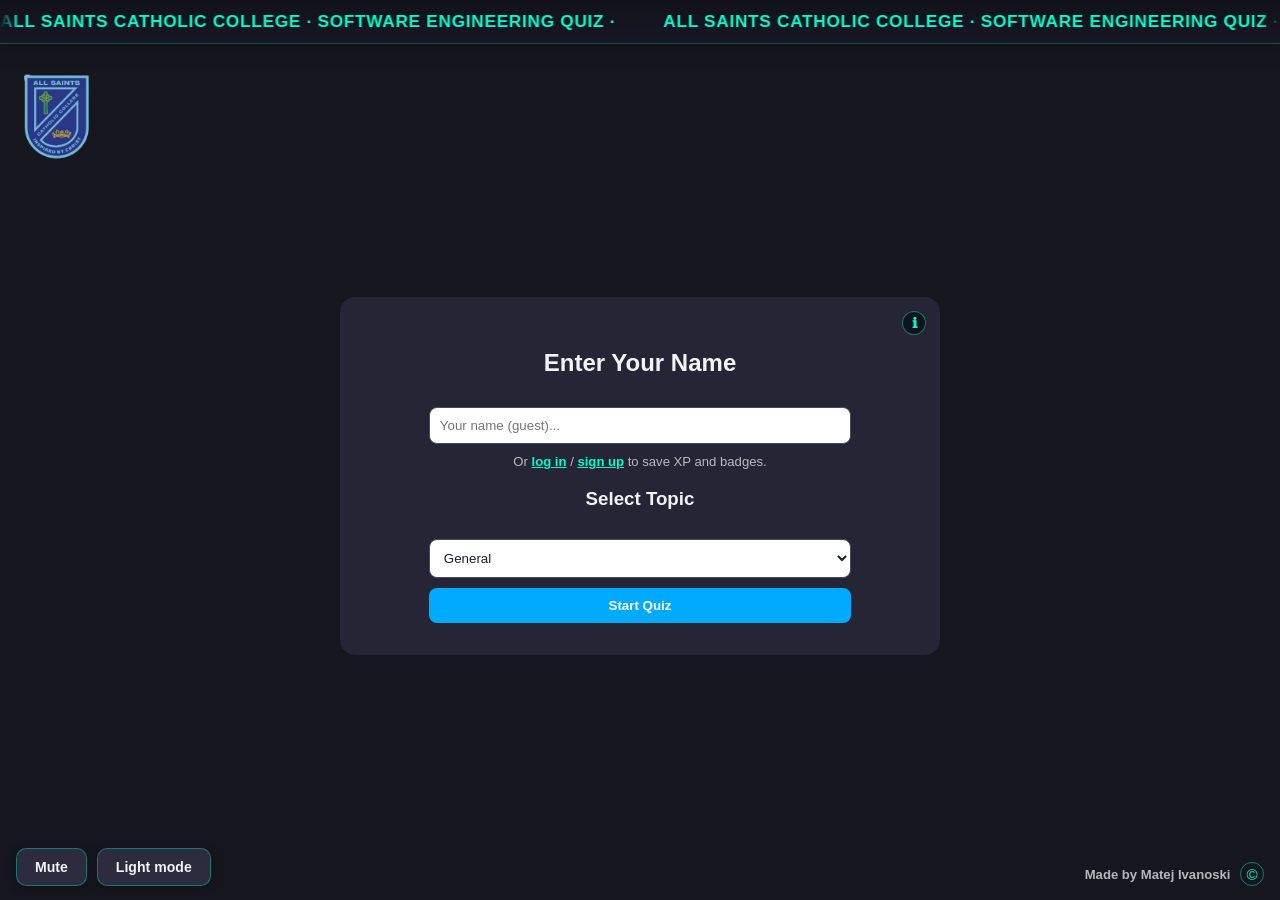
==== index.html @ 20cb0ee0 "In this commit from today, I have incorporated a variety of elements that adds into user experience " ====
<!DOCTYPE html>
<html lang="en" data-theme="dark">
<head>
<meta charset="UTF-8">
<title>All Saints Catholic College — Software Engineering Quiz</title>
<link rel="stylesheet" href="style.css">
<script src="theme.js"></script>
<script src="audio.js" defer></script>
</head>

<body data-page="home">

<div class="top-marquee" role="banner">
  <div class="marquee-viewport">
    <div class="marquee-track">
      <span class="marquee-segment">All Saints Catholic College · Software Engineering Quiz · </span>
      <span class="marquee-segment" aria-hidden="true">All Saints Catholic College · Software Engineering Quiz · </span>
      <span class="marquee-segment" aria-hidden="true">All Saints Catholic College · Software Engineering Quiz · </span>
    </div>
  </div>
</div>

<a
  href="https://ascc.syd.catholic.edu.au/"
  class="school-logo-link"
  target="_blank"
  rel="noopener noreferrer"
  aria-label="Visit All Saints Catholic College website"
>
  <img src="school-logo.png" alt="" class="school-logo">
</a>

<div id="user-menu-wrap" class="user-menu-wrap" hidden>
  <span id="userMenuName" class="user-menu-name"></span>
  <div class="user-menu-inner">
    <button
      type="button"
      id="userMenuBtn"
      class="user-menu-trigger"
      aria-haspopup="true"
      aria-expanded="false"
      aria-label="Account menu"
    >
      <img id="userMenuAvatar" class="user-menu-avatar" alt="" />
      <span id="userMenuInitial" class="user-menu-initial" aria-hidden="true"></span>
    </button>
    <div id="userMenuDropdown" class="user-menu-dropdown" role="menu" hidden>
      <a href="profile.html" class="user-menu-item" role="menuitem">Profile</a>
      <button type="button" id="userMenuLogout" class="user-menu-item user-menu-item-btn" role="menuitem">
        Log out
      </button>
    </div>
  </div>
</div>

<footer class="page-footer">
  <span class="footer-author">Made by Matej Ivanoski</span>
  <span class="footer-copy" title="All rights reserved" aria-label="All rights reserved">©</span>
</footer>

<div class="bottom-controls" role="group" aria-label="Theme and sound">
  <button type="button" id="muteToggle" class="toolbar-btn mute-toggle" aria-pressed="false">
    Mute
  </button>
  <button type="button" id="themeToggle" class="toolbar-btn theme-toggle" aria-label="Switch theme">
    Light mode
  </button>
</div>

<!-- START SCREEN -->
<div id="start-screen">
  <div id="toast-start" class="toast-host" aria-live="polite"></div>
  <div class="start-info-wrap">
    <button
      type="button"
      class="start-info-btn"
      aria-describedby="start-info-tooltip"
      aria-label="How the quiz works"
    >
      <span aria-hidden="true" class="start-info-icon">&#8505;</span>
    </button>
    <p id="start-info-tooltip" class="start-info-tooltip" role="tooltip">
      There are three levels: easy, medium, and hard. You need at least
      <strong>70%</strong> correct on each level to advance to the next one.
    </p>
  </div>
  <div id="guest-block">
    <h2>Enter Your Name</h2>
    <input type="text" id="username" placeholder="Your name (guest)..." maxlength="40" />
    <p class="guest-hint">Or <a href="login.html">log in</a> / <a href="signup.html">sign up</a> to save XP and badges.</p>
  </div>

  <div id="logged-in-bar" class="logged-in-bar" style="display: none;">
    <p class="logged-in-text">Playing as <strong id="sessionDisplayName"></strong></p>
    <p class="logged-in-hint">Use your photo top-right for profile or log out.</p>
  </div>

  <h3>Select Topic</h3>
  <select id="topic">
    <option value="general">General</option>
    <option value="math">Math</option>
    <option value="tech">Tech</option>
  </select>

  <button id="startBtn">Start Quiz</button>
</div>

<!-- QUIZ -->
<div class="quiz-container" style="display:none;">

  <div id="toast" class="toast-host" aria-live="polite"></div>
  <div class="quiz-header">
    <h1>Quiz App</h1>
    <div id="timer">Time: 10s</div>
  </div>

  <div id="progress-bar">
    <div id="progress"></div>
  </div>

  <div id="question"></div>

  <div class="choices">
    <button class="choice" onclick="selectAnswer(0)"></button>
    <button class="choice" onclick="selectAnswer(1)"></button>
    <button class="choice" onclick="selectAnswer(2)"></button>
    <button class="choice" onclick="selectAnswer(3)"></button>
  </div>

  <button id="nextBtn" onclick="nextQuestion()">Next</button>

  <div id="score"></div>
  <div id="final-score"></div>

  <div id="leaderboard-container" style="display:none;">
    <h3>Leaderboard</h3>
    <ul id="leaderboard"></ul>
  </div>

</div>

<script src="questions.js" defer></script>
<script src="profile.js" defer></script>
<script src="script.js" defer></script>
</body>
</html>
---- style.css ----
:root,
html[data-theme="dark"] {
  --color-bg: #16161f;
  --color-text: #f2f3f7;
  --color-text-muted: rgba(242, 243, 247, 0.72);
  --color-surface: #252536;
  --color-panel: #12121c;
  --color-timer-bg: #12121c;
  --color-progress-track: #4a4a5c;
  --color-accent: #00ffcc;
  --color-accent-muted: rgba(0, 255, 204, 0.45);
  --color-primary-btn: #00aaff;
  --color-primary-btn-text: #ffffff;
  --color-choice-bg: #3d3d52;
  --color-choice-hover: #5a5a72;
  --color-choice-text: #ffffff;
  --color-input-bg: #ffffff;
  --color-input-text: #1a1d26;
  --color-marquee-1: rgba(18, 18, 28, 0.98);
  --color-marquee-2: rgba(24, 24, 38, 0.96);
  --color-marquee-border: rgba(0, 255, 204, 0.28);
  --color-marquee-shadow: rgba(0, 0, 0, 0.35);
  --color-lb-row: #2a2a40;
  --color-lb-current-bg: #ffeb3b;
  --color-lb-current-text: #1a1a2e;
  --color-theme-btn-bg: #2c2c3e;
  --color-theme-btn-text: #f2f3f7;
  --color-theme-btn-border: rgba(0, 255, 204, 0.35);
}

html[data-theme="light"] {
  --color-bg: #dce3ef;
  --color-text: #1a2233;
  --color-text-muted: rgba(26, 34, 51, 0.68);
  --color-surface: #f6f8fc;
  --color-panel: #e4eaf5;
  --color-timer-bg: #d2dae8;
  --color-progress-track: #b8c4d8;
  --color-accent: #008f7a;
  --color-accent-muted: rgba(0, 143, 122, 0.45);
  --color-primary-btn: #0077c8;
  --color-primary-btn-text: #ffffff;
  --color-choice-bg: #cfd8e8;
  --color-choice-hover: #b6c2d8;
  --color-choice-text: #1a2233;
  --color-input-bg: #ffffff;
  --color-input-text: #1a2233;
  --color-marquee-1: rgba(230, 236, 246, 0.98);
  --color-marquee-2: rgba(220, 228, 240, 0.96);
  --color-marquee-border: rgba(0, 143, 122, 0.35);
  --color-marquee-shadow: rgba(26, 34, 51, 0.12);
  --color-lb-row: #dde5f2;
  --color-lb-current-bg: #ffd54f;
  --color-lb-current-text: #1a2233;
  --color-theme-btn-bg: #e4eaf5;
  --color-theme-btn-text: #1a2233;
  --color-theme-btn-border: rgba(0, 119, 200, 0.4);
}

body {
  font-family: Arial, sans-serif;
  background: var(--color-bg);
  color: var(--color-text);
  display: flex;
  justify-content: center;
  align-items: center;
  min-height: 100vh;
  margin: 0;
  padding-top: 52px;
  box-sizing: border-box;
}

.top-marquee {
  position: fixed;
  top: 0;
  left: 0;
  right: 0;
  z-index: 250;
  padding: 11px 0;
  background: linear-gradient(
    180deg,
    var(--color-marquee-1) 0%,
    var(--color-marquee-2) 100%
  );
  border-bottom: 1px solid var(--color-marquee-border);
  box-shadow: 0 4px 20px var(--color-marquee-shadow);
}

.marquee-viewport {
  overflow: hidden;
  width: 100%;
  mask-image: linear-gradient(
    90deg,
    transparent,
    #000 1.5%,
    #000 98.5%,
    transparent
  );
}

.marquee-track {
  display: inline-flex;
  flex-direction: row;
  flex-wrap: nowrap;
  width: max-content;
  animation: marquee-ltr 14s linear infinite reverse;
  will-change: transform;
}

.marquee-segment {
  flex-shrink: 0;
  white-space: nowrap;
  padding-right: 3rem;
  font-weight: 700;
  font-size: clamp(0.85rem, 2.5vw, 1.08rem);
  color: var(--color-accent);
  letter-spacing: 0.04em;
  text-transform: uppercase;
}

@keyframes marquee-ltr {
  0% {
    transform: translateX(0);
  }
  100% {
    transform: translateX(-33.3333333333%);
  }
}

.school-logo-link {
  position: fixed;
  top: 58px;
  left: 16px;
  z-index: 260;
  line-height: 0;
  border-radius: 10px;
}

.school-logo-link:focus-visible {
  outline: 2px solid var(--color-accent);
  outline-offset: 4px;
}

.school-logo {
  display: block;
  height: 110px;
  width: auto;
  max-width: min(28vw, 120px);
  object-fit: contain;
}

.school-logo-link:hover .school-logo {
  opacity: 0.92;
}

.user-menu-wrap {
  position: fixed;
  top: 58px;
  right: 16px;
  z-index: 262;
  display: flex;
  align-items: center;
  gap: 10px;
  max-width: min(52vw, 280px);
}

.user-menu-wrap[hidden] {
  display: none !important;
}

.user-menu-name {
  font-size: 0.92rem;
  font-weight: 700;
  color: var(--color-text);
  text-align: right;
  line-height: 1.2;
  overflow: hidden;
  text-overflow: ellipsis;
  white-space: nowrap;
}

.user-menu-inner {
  position: relative;
  flex-shrink: 0;
}

.user-menu-trigger {
  position: relative;
  width: 46px;
  height: 46px;
  border-radius: 50%;
  padding: 0;
  border: 2px solid var(--color-accent);
  cursor: pointer;
  background: var(--color-panel);
  overflow: hidden;
  box-sizing: border-box;
}

.user-menu-trigger:hover {
  filter: brightness(1.08);
}

.user-menu-trigger:focus-visible {
  outline: 2px solid var(--color-accent);
  outline-offset: 3px;
}

.user-menu-avatar {
  width: 100%;
  height: 100%;
  object-fit: cover;
  display: none;
}

.user-menu-initial {
  position: absolute;
  inset: 0;
  display: none;
  align-items: center;
  justify-content: center;
  font-size: 1.05rem;
  font-weight: bold;
  color: var(--color-accent);
  background: var(--color-panel);
}

.user-menu-dropdown {
  position: absolute;
  top: calc(100% + 10px);
  right: 0;
  min-width: 168px;
  padding: 6px 0;
  background: var(--color-surface);
  border: 1px solid var(--color-accent-muted);
  border-radius: 10px;
  box-shadow: 0 10px 28px var(--color-marquee-shadow);
  box-sizing: border-box;
}

.user-menu-item {
  display: block;
  width: 100%;
  padding: 10px 16px;
  text-align: left;
  text-decoration: none;
  color: var(--color-text);
  font-size: 0.9rem;
  font-weight: 600;
  border: none;
  background: none;
  cursor: pointer;
  font-family: inherit;
  box-sizing: border-box;
}

.user-menu-item:hover {
  background: var(--color-panel);
}

.user-menu-item-btn {
  border-top: 1px solid var(--color-progress-track);
  margin-top: 4px;
  padding-top: 12px;
}

.bottom-controls {
  position: fixed;
  bottom: 14px;
  left: 16px;
  z-index: 100;
  display: flex;
  align-items: center;
  gap: 10px;
  flex-wrap: wrap;
  max-width: calc(100vw - 180px);
}

.toolbar-btn {
  padding: 10px 18px;
  border-radius: 10px;
  font-weight: bold;
  font-size: 0.88rem;
  cursor: pointer;
  border: 1px solid var(--color-theme-btn-border);
  background: var(--color-theme-btn-bg);
  color: var(--color-theme-btn-text);
  box-shadow: 0 2px 10px var(--color-marquee-shadow);
  font-family: inherit;
}

.toolbar-btn:hover {
  filter: brightness(1.08);
}

.toolbar-btn:focus-visible {
  outline: 2px solid var(--color-accent);
  outline-offset: 3px;
}

.page-footer {
  position: fixed;
  bottom: 14px;
  right: 16px;
  z-index: 100;
  display: flex;
  align-items: center;
  gap: 10px;
  font-size: 0.82rem;
  color: var(--color-text-muted);
}

.page-footer .footer-author {
  font-weight: 600;
}

.page-footer .footer-copy {
  display: inline-flex;
  align-items: center;
  justify-content: center;
  width: 1.35rem;
  height: 1.35rem;
  border-radius: 50%;
  border: 1px solid var(--color-accent-muted);
  font-size: 0.95rem;
  line-height: 1;
  color: var(--color-accent);
  cursor: default;
}

.quiz-container,
#start-screen {
  position: relative;
  z-index: 10;
  background: var(--color-surface);
  padding: 32px 36px;
  border-radius: 15px;
  width: min(600px, calc(100vw - 32px));
  max-width: 100%;
  box-sizing: border-box;
  text-align: center;
}

.start-info-wrap {
  position: absolute;
  top: 14px;
  right: 14px;
  z-index: 2;
}

.start-info-btn {
  width: 24px;
  height: 24px;
  border-radius: 50%;
  border: 1px solid var(--color-accent-muted);
  background: var(--color-panel);
  color: var(--color-accent);
  font-size: 0.85rem;
  font-weight: bold;
  cursor: help;
  padding: 0;
  line-height: 1;
  display: flex;
  align-items: center;
  justify-content: center;
  box-sizing: border-box;
}

.start-info-icon {
  line-height: 1;
  display: block;
  margin-top: 1px;
}

.start-info-btn:hover,
.start-info-btn:focus-visible {
  border-color: var(--color-accent);
  outline: none;
}

.start-info-btn:focus-visible {
  box-shadow: 0 0 0 2px var(--color-bg), 0 0 0 4px var(--color-accent);
}

.start-info-tooltip {
  position: absolute;
  top: calc(100% + 8px);
  right: 0;
  width: min(240px, calc(100vw - 48px));
  margin: 0;
  padding: 10px 12px;
  font-size: 0.78rem;
  font-weight: normal;
  font-style: normal;
  line-height: 1.4;
  text-align: left;
  color: var(--color-text);
  background: var(--color-panel);
  border: 1px solid var(--color-accent-muted);
  border-radius: 8px;
  box-shadow: 0 6px 18px var(--color-marquee-shadow);
  opacity: 0;
  visibility: hidden;
  pointer-events: none;
  transition: opacity 0.15s ease, visibility 0.15s ease;
}

.start-info-tooltip strong {
  color: var(--color-accent);
  font-weight: 700;
}

.start-info-wrap:hover .start-info-tooltip,
.start-info-wrap:focus-within .start-info-tooltip {
  opacity: 1;
  visibility: visible;
}

input,
select {
  width: 80%;
  padding: 10px;
  margin: 10px 0;
  border-radius: 8px;
  border: 1px solid var(--color-progress-track);
  background: var(--color-input-bg);
  color: var(--color-input-text);
  box-sizing: border-box;
}

button {
  padding: 10px;
  border: none;
  border-radius: 8px;
  cursor: pointer;
  font-weight: bold;
}

#startBtn {
  width: 80%;
  background: var(--color-primary-btn);
  color: var(--color-primary-btn-text);
}

.choice {
  width: 100%;
  margin: 6px 0;
  background: var(--color-choice-bg);
  color: var(--color-choice-text);
}

.choice:hover {
  background: var(--color-choice-hover);
}

.choice.is-correct {
  background: #0d8f54;
  color: #fff;
}

.choice.is-wrong {
  background: #c62828;
  color: #fff;
}

.choice.is-correct:hover,
.choice.is-wrong:hover {
  filter: brightness(1.05);
}

#nextBtn {
  width: 100%;
  margin-top: 10px;
  background: var(--color-primary-btn);
  color: var(--color-primary-btn-text);
}

.quiz-header {
  display: flex;
  align-items: center;
  justify-content: space-between;
  gap: 12px;
  margin-bottom: 10px;
  text-align: left;
}

.quiz-header h1 {
  margin: 0;
  font-size: 1.45rem;
  flex: 1;
  text-align: left;
  color: var(--color-text);
}

#timer {
  flex-shrink: 0;
  font-weight: bold;
  font-size: 0.95rem;
  color: var(--color-accent);
  padding: 6px 12px;
  background: var(--color-timer-bg);
  border-radius: 8px;
}

/* PROGRESS */
#progress-bar {
  height: 10px;
  background: var(--color-progress-track);
  border-radius: 5px;
  margin-bottom: 10px;
}

#progress {
  height: 100%;
  width: 0%;
  background: var(--color-accent);
}

#question {
  font-size: 1.12rem;
  line-height: 1.45;
  margin: 0 0 2rem;
  padding: 0 0.25rem;
  color: var(--color-text);
}

/* LEADERBOARD */
#leaderboard-container {
  margin-top: 15px;
  padding: 18px 20px 20px;
  background: var(--color-panel);
  border-radius: 12px;
  box-sizing: border-box;
}

#leaderboard-container h3 {
  color: var(--color-accent);
  text-align: center;
  margin: 0 0 14px;
}

#leaderboard {
  list-style: none;
  margin: 0;
  padding: 0;
}

#leaderboard li {
  list-style: none;
  padding: 12px 16px;
  margin: 0 0 8px;
  background: var(--color-lb-row);
  border-radius: 8px;
  display: flex;
  align-items: center;
  justify-content: space-between;
  gap: 12px;
  font-weight: bold;
  box-sizing: border-box;
  color: var(--color-text);
}

.lb-row-left {
  display: flex;
  align-items: center;
  gap: 10px;
  min-width: 0;
  flex: 1;
}

.lb-rank {
  flex-shrink: 0;
}

.lb-avatar {
  width: 28px;
  height: 28px;
  border-radius: 50%;
  object-fit: cover;
  flex-shrink: 0;
  border: 2px solid var(--color-accent-muted);
}

.lb-avatar--initial {
  display: inline-flex;
  align-items: center;
  justify-content: center;
  font-size: 0.72rem;
  font-weight: 800;
  background: var(--color-panel);
  color: var(--color-accent);
  border: 2px solid var(--color-accent-muted);
}

.lb-name-only {
  overflow: hidden;
  text-overflow: ellipsis;
  white-space: nowrap;
}

.lb-score-val {
  flex-shrink: 0;
}

#leaderboard li:last-child {
  margin-bottom: 0;
}

#leaderboard li.leaderboard-current {
  background: var(--color-lb-current-bg);
  color: var(--color-lb-current-text);
}

/* TOAST */
.toast-host {
  width: 100%;
  display: flex;
  flex-direction: column;
  align-items: center;
  gap: 8px;
}

.toast-host:not(:empty) {
  margin-bottom: 12px;
}

.toast {
  padding: 12px 16px;
  border-radius: 10px;
  font-weight: bold;
  animation: fade 5s forwards;
  max-width: 100%;
  box-sizing: border-box;
  text-align: center;
}

.toast.success {
  background: #00c853;
  color: #fff;
}

.toast.error {
  background: #ff3d00;
  color: #fff;
}

@keyframes fade {
  0% {
    opacity: 1;
    transform: translateY(0);
  }
  100% {
    opacity: 0;
    transform: translateY(-10px);
  }
}

.guest-hint {
  font-size: 0.82rem;
  color: var(--color-text-muted);
  margin: 0 0 8px;
}

.guest-hint a {
  color: var(--color-accent);
  font-weight: 600;
}

.auth-link {
  display: inline-flex;
  align-items: center;
  justify-content: center;
  text-decoration: none;
  box-sizing: border-box;
}

a.btn-secondary.auth-link {
  color: var(--color-text);
}

.logged-in-bar {
  flex-direction: column;
  align-items: center;
  gap: 6px;
  margin-bottom: 14px;
  padding: 12px;
  background: var(--color-panel);
  border-radius: 10px;
  border: 1px solid var(--color-accent-muted);
}

.logged-in-text {
  margin: 0;
  font-size: 0.95rem;
}

.logged-in-hint {
  margin: 0;
  font-size: 0.78rem;
  color: var(--color-text-muted);
}

.auth-form {
  margin: 10px auto 14px;
  padding: 14px;
  max-width: 320px;
  background: var(--color-panel);
  border-radius: 10px;
  border: 1px solid var(--color-accent-muted);
  box-sizing: border-box;
}

.auth-heading {
  margin: 0 0 10px;
  font-size: 1rem;
  color: var(--color-accent);
}

.auth-submit {
  width: 100%;
  margin-top: 8px;
  background: var(--color-primary-btn);
  color: var(--color-primary-btn-text);
}

.btn-secondary {
  background: var(--color-panel);
  color: var(--color-text);
  border: 1px solid var(--color-accent-muted);
}

.btn-secondary:hover {
  filter: brightness(1.08);
}

.btn-small {
  padding: 8px 14px;
  font-size: 0.85rem;
}

/* Standalone pages: login, signup, profile */
.standalone-page {
  display: flex;
  flex-direction: column;
  align-items: center;
  justify-content: center;
  min-height: calc(100vh - 52px);
  padding: 72px 16px 80px;
  box-sizing: border-box;
}

.standalone-card {
  width: min(600px, calc(100vw - 32px));
  max-width: 100%;
  background: var(--color-surface);
  color: var(--color-text);
  border-radius: 15px;
  padding: 28px 32px 32px;
  box-sizing: border-box;
  text-align: center;
  border: 1px solid var(--color-accent-muted);
  box-shadow: 0 8px 28px var(--color-marquee-shadow);
}

.standalone-card input {
  width: 100%;
}

.standalone-back {
  margin-bottom: 16px;
  padding: 8px 14px;
  font-size: 0.88rem;
}

.standalone-title {
  margin: 0 0 8px;
  font-size: 1.45rem;
}

.standalone-lead {
  margin: 0 0 18px;
  font-size: 0.9rem;
  color: var(--color-text-muted);
}

.standalone-footer-link {
  margin: 18px 0 0;
  font-size: 0.88rem;
  color: var(--color-text-muted);
}

.standalone-footer-link a {
  color: var(--color-accent);
  font-weight: 600;
}

.profile-toast-standalone {
  width: min(600px, calc(100vw - 32px));
  margin-bottom: 10px;
}

.profile-standalone-card {
  text-align: center;
}

.profile-standalone-card .profile-badges-title {
  font-size: 1.05rem;
}

/* PROFILE (shared: profile.html + legacy classes) */

.profile-avatar-block {
  margin-bottom: 22px;
}

.profile-avatar-frame {
  width: 112px;
  height: 112px;
  margin: 0 auto 10px;
  border-radius: 50%;
  border: 3px solid var(--color-accent);
  overflow: hidden;
  background: var(--color-panel);
  display: flex;
  align-items: center;
  justify-content: center;
  position: relative;
}

.profile-avatar-img {
  width: 100%;
  height: 100%;
  object-fit: cover;
  display: none;
}

.profile-avatar-placeholder {
  font-size: 0.78rem;
  color: var(--color-text-muted);
  padding: 8px;
}

.profile-avatar-upload {
  display: inline-block;
  padding: 8px 16px;
  border-radius: 8px;
  background: var(--color-primary-btn);
  color: var(--color-primary-btn-text);
  font-size: 0.85rem;
  font-weight: bold;
  cursor: pointer;
}

.profile-avatar-upload:hover {
  filter: brightness(1.06);
}

.profile-xp-block {
  text-align: left;
  margin-bottom: 22px;
  padding: 14px;
  background: var(--color-panel);
  border-radius: 12px;
}

.profile-level-row {
  display: flex;
  justify-content: space-between;
  align-items: center;
  margin-bottom: 8px;
  font-size: 0.95rem;
}

.profile-total-xp {
  font-size: 0.85rem;
  color: var(--color-accent);
  font-weight: 700;
}

.profile-xp-bar-outer {
  height: 12px;
  background: var(--color-progress-track);
  border-radius: 6px;
  overflow: hidden;
}

.profile-xp-bar-fill {
  height: 100%;
  width: 0%;
  background: linear-gradient(90deg, var(--color-accent), var(--color-primary-btn));
  border-radius: 6px;
  transition: width 0.35s ease;
}

.profile-xp-label {
  margin: 8px 0 0;
  font-size: 0.8rem;
  color: var(--color-text-muted);
}

.profile-best-block {
  text-align: left;
  margin-bottom: 22px;
  padding: 14px;
  background: var(--color-panel);
  border-radius: 12px;
  display: flex;
  justify-content: space-between;
  align-items: center;
  gap: 12px;
}

.profile-best-label {
  font-size: 0.88rem;
  color: var(--color-text-muted);
  font-weight: 600;
}

.profile-best-value {
  font-size: 1.35rem;
  color: var(--color-accent);
}

.profile-levels-block {
  text-align: left;
  margin-bottom: 22px;
  padding: 14px;
  background: var(--color-panel);
  border-radius: 12px;
}

.profile-levels-title {
  margin: 0 0 8px;
  font-size: 1.05rem;
  color: var(--color-accent);
}

.profile-levels-hint {
  margin: 0 0 12px;
  font-size: 0.78rem;
  color: var(--color-text-muted);
  line-height: 1.45;
}

.profile-levels-hint strong {
  color: var(--color-text);
}

.profile-levels-list {
  display: flex;
  flex-direction: column;
  gap: 4px;
  max-height: 220px;
  overflow-y: auto;
  padding: 4px 2px 4px 0;
  border-radius: 8px;
}

.profile-level-row-item {
  display: flex;
  justify-content: space-between;
  align-items: center;
  gap: 12px;
  padding: 8px 12px;
  border-radius: 8px;
  background: var(--color-surface);
  border: 1px solid transparent;
  font-size: 0.82rem;
}

.profile-level-row-item--current {
  border-color: var(--color-accent-muted);
  box-shadow: 0 0 0 1px var(--color-accent-muted);
  background: var(--color-bg);
}

.profile-level-num {
  font-weight: 700;
}

.profile-level-range {
  color: var(--color-text-muted);
  font-variant-numeric: tabular-nums;
  white-space: nowrap;
}

.profile-badges-block {
  text-align: left;
}

.profile-badges-title {
  margin: 0 0 6px;
  font-size: 1.05rem;
  color: var(--color-accent);
}

.profile-badges-hint {
  margin: 0 0 12px;
  font-size: 0.78rem;
  color: var(--color-text-muted);
}

.profile-badges-row {
  display: grid;
  grid-template-columns: repeat(auto-fill, minmax(118px, 1fr));
  gap: 10px;
}

.profile-badge {
  display: flex;
  flex-direction: column;
  align-items: center;
  padding: 10px 8px;
  border-radius: 10px;
  background: var(--color-panel);
  border: 1px dashed var(--color-progress-track);
  opacity: 0.55;
  transition: opacity 0.2s, border-color 0.2s;
}

.profile-badge--earned {
  opacity: 1;
  border-style: solid;
  border-color: var(--color-accent-muted);
  box-shadow: 0 2px 8px var(--color-marquee-shadow);
}

.profile-badge-emoji {
  font-size: 1.75rem;
  line-height: 1.2;
  margin-bottom: 4px;
}

.profile-badge-label {
  font-size: 0.78rem;
  font-weight: 700;
}

.profile-badge-meta {
  font-size: 0.68rem;
  color: var(--color-text-muted);
  margin-top: 2px;
}

/* Streak "on fire" celebration */
.streak-fire-overlay {
  position: fixed;
  inset: 0;
  z-index: 1;
  pointer-events: none;
  display: flex;
  flex-direction: column;
  align-items: center;
  justify-content: center;
  opacity: 0;
  transition: opacity 0.4s ease;
}

.streak-fire-overlay--show {
  opacity: 1;
}

/* Flanking the quiz card (same width as .quiz-container / #start-screen) */
.streak-fire-side {
  position: fixed;
  top: 50%;
  transform: translateY(-50%);
  z-index: 2;
  display: flex;
  align-items: center;
  gap: 12px;
  max-width: min(240px, calc(50vw - min(300px, calc(50vw - 16px)) - 20px));
  pointer-events: none;
}

.streak-fire-side--left {
  flex-direction: row;
  justify-content: flex-end;
  text-align: right;
  right: calc(50vw + min(600px, calc(100vw - 32px)) / 2 + 12px);
}

.streak-fire-side--right {
  flex-direction: row;
  justify-content: flex-start;
  text-align: left;
  left: calc(50vw + min(600px, calc(100vw - 32px)) / 2 + 12px);
}

.streak-fire-emoji-side {
  font-size: clamp(3rem, 16vw, 6.5rem);
  line-height: 1;
  flex-shrink: 0;
  filter: drop-shadow(0 0 16px #ff6600) drop-shadow(0 0 28px #ff3300);
  animation: streak-fire-pulse 0.45s ease-in-out infinite alternate;
}

.streak-fire-side-msg {
  font-size: clamp(0.9rem, 2.8vw, 1.35rem);
  font-weight: 800;
  color: #fff;
  text-shadow: 0 0 10px #ff4400, 0 2px 6px #000;
  line-height: 1.25;
}

@media (max-width: 480px) {
  .streak-fire-side-msg {
    display: none;
  }

  .streak-fire-side {
    max-width: none;
  }
}

@keyframes streak-fire-pulse {
  from {
    transform: scale(1);
  }
  to {
    transform: scale(1.08);
  }
}

@media (prefers-reduced-motion: reduce) {
  .marquee-track {
    animation: none;
    transform: none;
    justify-content: center;
    width: 100%;
    display: flex;
  }

  .marquee-segment[aria-hidden="true"] {
    display: none;
  }

  .profile-xp-bar-fill {
    transition: none;
  }

  .streak-fire-emoji-side {
    animation: none;
  }

  .streak-fire-overlay--show {
    opacity: 1;
  }
}
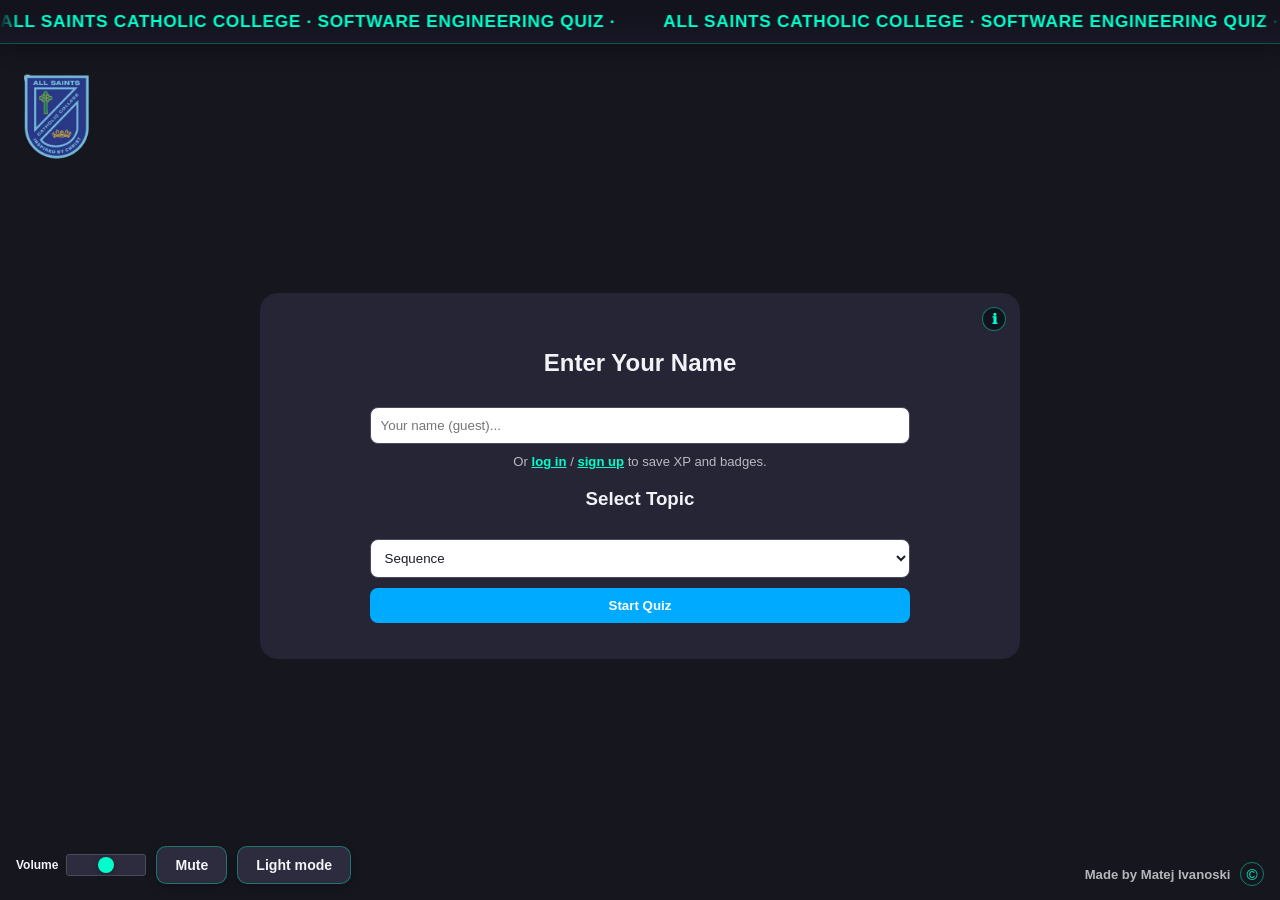
==== commit 217f1c32: "20/04 - Creating appropiate topic and questions based on learning algorithms. Adding on features lik" ====
--- a/index.html
+++ b/index.html
@@ -1,146 +1,144 @@
 <!DOCTYPE html>
 <html lang="en" data-theme="dark">
+
 <head>
-<meta charset="UTF-8">
-<title>All Saints Catholic College — Software Engineering Quiz</title>
-<link rel="stylesheet" href="style.css">
-<script src="theme.js"></script>
-<script src="audio.js" defer></script>
+  <meta charset="UTF-8">
+  <title>All Saints Catholic College — Software Engineering Quiz</title>
+  <link rel="stylesheet" href="style.css">
+  <script src="theme.js"></script>
+  <script src="audio.js" defer></script>
 </head>
 
 <body data-page="home">
 
-<div class="top-marquee" role="banner">
-  <div class="marquee-viewport">
-    <div class="marquee-track">
-      <span class="marquee-segment">All Saints Catholic College · Software Engineering Quiz · </span>
-      <span class="marquee-segment" aria-hidden="true">All Saints Catholic College · Software Engineering Quiz · </span>
-      <span class="marquee-segment" aria-hidden="true">All Saints Catholic College · Software Engineering Quiz · </span>
+  <div class="top-marquee" role="banner">
+    <div class="marquee-viewport">
+      <div class="marquee-track">
+        <span class="marquee-segment">All Saints Catholic College · Software Engineering Quiz · </span>
+        <span class="marquee-segment" aria-hidden="true">All Saints Catholic College · Software Engineering Quiz ·
+        </span>
+        <span class="marquee-segment" aria-hidden="true">All Saints Catholic College · Software Engineering Quiz ·
+        </span>
+      </div>
     </div>
   </div>
-</div>
 
-<a
-  href="https://ascc.syd.catholic.edu.au/"
-  class="school-logo-link"
-  target="_blank"
-  rel="noopener noreferrer"
-  aria-label="Visit All Saints Catholic College website"
->
-  <img src="school-logo.png" alt="" class="school-logo">
-</a>
+  <a href="https://ascc.syd.catholic.edu.au/" class="school-logo-link" target="_blank" rel="noopener noreferrer"
+    aria-label="Visit All Saints Catholic College website">
+    <img src="school-logo.png" alt="" class="school-logo">
+  </a>
 
-<div id="user-menu-wrap" class="user-menu-wrap" hidden>
-  <span id="userMenuName" class="user-menu-name"></span>
-  <div class="user-menu-inner">
-    <button
-      type="button"
-      id="userMenuBtn"
-      class="user-menu-trigger"
-      aria-haspopup="true"
-      aria-expanded="false"
-      aria-label="Account menu"
-    >
-      <img id="userMenuAvatar" class="user-menu-avatar" alt="" />
-      <span id="userMenuInitial" class="user-menu-initial" aria-hidden="true"></span>
-    </button>
-    <div id="userMenuDropdown" class="user-menu-dropdown" role="menu" hidden>
-      <a href="profile.html" class="user-menu-item" role="menuitem">Profile</a>
-      <button type="button" id="userMenuLogout" class="user-menu-item user-menu-item-btn" role="menuitem">
-        Log out
+  <div id="user-menu-wrap" class="user-menu-wrap" hidden>
+    <span id="userMenuName" class="user-menu-name"></span>
+    <div class="user-menu-inner">
+      <button type="button" id="userMenuBtn" class="user-menu-trigger" aria-haspopup="true" aria-expanded="false"
+        aria-label="Account menu">
+        <img id="userMenuAvatar" class="user-menu-avatar" alt="" />
+        <span id="userMenuInitial" class="user-menu-initial" aria-hidden="true"></span>
       </button>
+      <div id="userMenuDropdown" class="user-menu-dropdown" role="menu" hidden>
+        <a href="profile.html" class="user-menu-item" role="menuitem">Profile</a>
+        <button type="button" id="userMenuLogout" class="user-menu-item user-menu-item-btn" role="menuitem">
+          Log out
+        </button>
+      </div>
     </div>
   </div>
-</div>
 
-<footer class="page-footer">
-  <span class="footer-author">Made by Matej Ivanoski</span>
-  <span class="footer-copy" title="All rights reserved" aria-label="All rights reserved">©</span>
-</footer>
+  <footer class="page-footer">
+    <span class="footer-author">Made by Matej Ivanoski</span>
+    <span class="footer-copy" title="All rights reserved" aria-label="All rights reserved">©</span>
+  </footer>
 
-<div class="bottom-controls" role="group" aria-label="Theme and sound">
-  <button type="button" id="muteToggle" class="toolbar-btn mute-toggle" aria-pressed="false">
-    Mute
-  </button>
-  <button type="button" id="themeToggle" class="toolbar-btn theme-toggle" aria-label="Switch theme">
-    Light mode
-  </button>
-</div>
-
-<!-- START SCREEN -->
-<div id="start-screen">
-  <div id="toast-start" class="toast-host" aria-live="polite"></div>
-  <div class="start-info-wrap">
-    <button
-      type="button"
-      class="start-info-btn"
-      aria-describedby="start-info-tooltip"
-      aria-label="How the quiz works"
-    >
-      <span aria-hidden="true" class="start-info-icon">&#8505;</span>
+  <div class="bottom-controls" role="group" aria-label="Theme and sound">
+    <div class="volume-control">
+      <label for="volumeSlider" class="volume-label">Volume</label>
+      <input type="range" id="volumeSlider" class="volume-slider" min="0" max="100" value="50" step="1">
+    </div>
+    <button type="button" id="muteToggle" class="toolbar-btn mute-toggle" aria-pressed="false">
+      Mute
     </button>
-    <p id="start-info-tooltip" class="start-info-tooltip" role="tooltip">
-      There are three levels: easy, medium, and hard. You need at least
-      <strong>70%</strong> correct on each level to advance to the next one.
-    </p>
-  </div>
-  <div id="guest-block">
-    <h2>Enter Your Name</h2>
-    <input type="text" id="username" placeholder="Your name (guest)..." maxlength="40" />
-    <p class="guest-hint">Or <a href="login.html">log in</a> / <a href="signup.html">sign up</a> to save XP and badges.</p>
+    <button type="button" id="themeToggle" class="toolbar-btn theme-toggle" aria-label="Switch theme">
+      Light mode
+    </button>
   </div>
 
-  <div id="logged-in-bar" class="logged-in-bar" style="display: none;">
-    <p class="logged-in-text">Playing as <strong id="sessionDisplayName"></strong></p>
-    <p class="logged-in-hint">Use your photo top-right for profile or log out.</p>
+  <!-- START SCREEN -->
+  <div id="start-screen">
+    <div id="toast-start" class="toast-host" aria-live="polite"></div>
+    <div class="start-info-wrap">
+      <button type="button" class="start-info-btn" aria-describedby="start-info-tooltip"
+        aria-label="How the quiz works">
+        <span aria-hidden="true" class="start-info-icon">&#8505;</span>
+      </button>
+      <p id="start-info-tooltip" class="start-info-tooltip" role="tooltip">
+        There are three levels: easy, medium, and hard. You need at least
+        <strong>70%</strong> correct on each level to advance to the next one.
+      </p>
+    </div>
+    <div id="guest-block">
+      <h2>Enter Your Name</h2>
+      <input type="text" id="username" placeholder="Your name (guest)..." maxlength="40" />
+      <p class="guest-hint">Or <a href="login.html">log in</a> / <a href="signup.html">sign up</a> to save XP and
+        badges.</p>
+    </div>
+
+    <div id="logged-in-bar" class="logged-in-bar" style="display: none;">
+      <p class="logged-in-text">Playing as <strong id="sessionDisplayName"></strong></p>
+      <p class="logged-in-hint">Use your photo top-right for profile or log out.</p>
+    </div>
+
+    <h3>Select Topic</h3>
+    <select id="topic">
+      <option value="Sequence">Sequence</option>
+      <option value="Selection">Selection</option>
+      <option value="Iteration">Iteration</option>
+      <option value="Data Structures">Data Structures</option>
+      <option value="Basic Algorithms">Basic Algorithms</option>
+    </select>
+
+    <button id="startBtn">Start Quiz</button>
   </div>
 
-  <h3>Select Topic</h3>
-  <select id="topic">
-    <option value="general">General</option>
-    <option value="math">Math</option>
-    <option value="tech">Tech</option>
-  </select>
+  <!-- QUIZ -->
+  <div class="quiz-container" style="display:none;">
 
-  <button id="startBtn">Start Quiz</button>
-</div>
+    <div id="toast" class="toast-host" aria-live="polite"></div>
+    <div class="quiz-header">
+      <h1>Algorithm Learning Quiz App</h1>
+      <div id="timer">Time: 10s</div>
+    </div>
 
-<!-- QUIZ -->
-<div class="quiz-container" style="display:none;">
+    <div id="progress-bar">
+      <div id="progress"></div>
+    </div>
 
-  <div id="toast" class="toast-host" aria-live="polite"></div>
-  <div class="quiz-header">
-    <h1>Quiz App</h1>
-    <div id="timer">Time: 10s</div>
+    <div id="question-meta" class="question-meta"></div>
+
+    <div id="question"></div>
+
+    <div class="choices">
+      <button class="choice" onclick="selectAnswer(0)"></button>
+      <button class="choice" onclick="selectAnswer(1)"></button>
+      <button class="choice" onclick="selectAnswer(2)"></button>
+      <button class="choice" onclick="selectAnswer(3)"></button>
+    </div>
+
+    <button id="nextBtn" onclick="nextQuestion()">Next</button>
+
+    <div id="score"></div>
+    <div id="final-score"></div>
+
+    <div id="leaderboard-container" style="display:none;">
+      <h3>Leaderboard</h3>
+      <ul id="leaderboard"></ul>
+    </div>
+
   </div>
 
-  <div id="progress-bar">
-    <div id="progress"></div>
-  </div>
+  <script src="questions.js" defer></script>
+  <script src="profile.js" defer></script>
+  <script src="script.js" defer></script>
+</body>
 
-  <div id="question"></div>
-
-  <div class="choices">
-    <button class="choice" onclick="selectAnswer(0)"></button>
-    <button class="choice" onclick="selectAnswer(1)"></button>
-    <button class="choice" onclick="selectAnswer(2)"></button>
-    <button class="choice" onclick="selectAnswer(3)"></button>
-  </div>
-
-  <button id="nextBtn" onclick="nextQuestion()">Next</button>
-
-  <div id="score"></div>
-  <div id="final-score"></div>
-
-  <div id="leaderboard-container" style="display:none;">
-    <h3>Leaderboard</h3>
-    <ul id="leaderboard"></ul>
-  </div>
-
-</div>
-
-<script src="questions.js" defer></script>
-<script src="profile.js" defer></script>
-<script src="script.js" defer></script>
-</body>
-</html>
+</html>
--- a/style.css
+++ b/style.css
@@ -77,11 +77,9 @@
   right: 0;
   z-index: 250;
   padding: 11px 0;
-  background: linear-gradient(
-    180deg,
-    var(--color-marquee-1) 0%,
-    var(--color-marquee-2) 100%
-  );
+  background: linear-gradient(180deg,
+      var(--color-marquee-1) 0%,
+      var(--color-marquee-2) 100%);
   border-bottom: 1px solid var(--color-marquee-border);
   box-shadow: 0 4px 20px var(--color-marquee-shadow);
 }
@@ -89,13 +87,11 @@
 .marquee-viewport {
   overflow: hidden;
   width: 100%;
-  mask-image: linear-gradient(
-    90deg,
-    transparent,
-    #000 1.5%,
-    #000 98.5%,
-    transparent
-  );
+  mask-image: linear-gradient(90deg,
+      transparent,
+      #000 1.5%,
+      #000 98.5%,
+      transparent);
 }
 
 .marquee-track {
@@ -122,6 +118,7 @@
   0% {
     transform: translateX(0);
   }
+
   100% {
     transform: translateX(-33.3333333333%);
   }
@@ -276,6 +273,52 @@
   max-width: calc(100vw - 180px);
 }
 
+.volume-control {
+  display: flex;
+  flex-direction: row;
+  align-items: center;
+  gap: 8px;
+}
+
+.volume-label {
+  font-size: 0.75rem;
+  font-weight: 600;
+  color: var(--color-text);
+  text-align: center;
+}
+
+.volume-slider {
+  width: 80px;
+  height: 6px;
+  border-radius: 3px;
+  background: var(--color-theme-btn-bg);
+  outline: none;
+  -webkit-appearance: none;
+  appearance: none;
+  cursor: pointer;
+}
+
+.volume-slider::-webkit-slider-thumb {
+  -webkit-appearance: none;
+  appearance: none;
+  width: 16px;
+  height: 16px;
+  border-radius: 50%;
+  background: var(--color-accent);
+  cursor: pointer;
+  box-shadow: 0 2px 6px rgba(0, 0, 0, 0.3);
+}
+
+.volume-slider::-moz-range-thumb {
+  width: 16px;
+  height: 16px;
+  border-radius: 50%;
+  background: var(--color-accent);
+  cursor: pointer;
+  border: none;
+  box-shadow: 0 2px 6px rgba(0, 0, 0, 0.3);
+}
+
 .toolbar-btn {
   padding: 10px 18px;
   border-radius: 10px;
@@ -333,9 +376,9 @@
   position: relative;
   z-index: 10;
   background: var(--color-surface);
-  padding: 32px 36px;
-  border-radius: 15px;
-  width: min(600px, calc(100vw - 32px));
+  padding: 36px 42px;
+  border-radius: 18px;
+  width: min(760px, calc(100vw - 32px));
   max-width: 100%;
   box-sizing: border-box;
   text-align: center;
@@ -442,6 +485,19 @@
   color: var(--color-primary-btn-text);
 }
 
+#question,
+#question-meta,
+.choice {
+  transition: opacity 200ms ease, transform 200ms ease;
+}
+
+.quiz-fade-out #question,
+.quiz-fade-out #question-meta,
+.quiz-fade-out .choice {
+  opacity: 0;
+  transform: translateY(-8px);
+}
+
 .choice {
   width: 100%;
   margin: 6px 0;
@@ -649,6 +705,7 @@
     opacity: 1;
     transform: translateY(0);
   }
+
   100% {
     opacity: 0;
     transform: translateY(-10px);
@@ -1046,7 +1103,7 @@
 .streak-fire-overlay {
   position: fixed;
   inset: 0;
-  z-index: 1;
+  z-index: 9999;
   pointer-events: none;
   display: flex;
   flex-direction: column;
@@ -1077,14 +1134,14 @@
   flex-direction: row;
   justify-content: flex-end;
   text-align: right;
-  right: calc(50vw + min(600px, calc(100vw - 32px)) / 2 + 12px);
+  right: calc(50vw + min(600px, calc(100vw - 32px)) / 2 + 140px);
 }
 
 .streak-fire-side--right {
   flex-direction: row;
   justify-content: flex-start;
   text-align: left;
-  left: calc(50vw + min(600px, calc(100vw - 32px)) / 2 + 12px);
+  left: calc(50vw + min(600px, calc(100vw - 32px)) / 2 + 140px);
 }
 
 .streak-fire-emoji-side {
@@ -1117,6 +1174,7 @@
   from {
     transform: scale(1);
   }
+
   to {
     transform: scale(1.08);
   }
@@ -1146,4 +1204,4 @@
   .streak-fire-overlay--show {
     opacity: 1;
   }
-}
+}
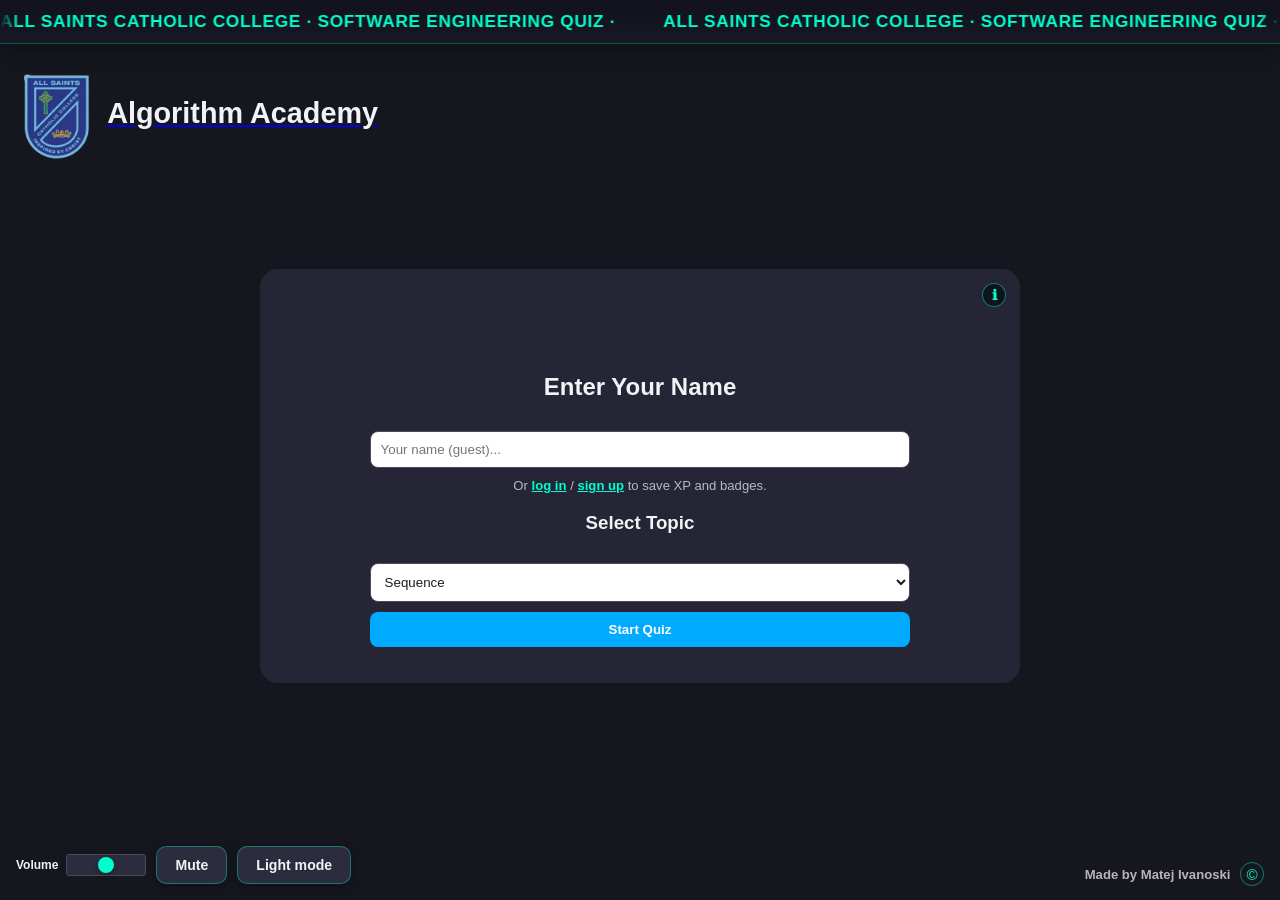
==== commit 423bc392: "28/04 Changes" ====
--- a/index.html
+++ b/index.html
@@ -26,6 +26,7 @@
   <a href="https://ascc.syd.catholic.edu.au/" class="school-logo-link" target="_blank" rel="noopener noreferrer"
     aria-label="Visit All Saints Catholic College website">
     <img src="school-logo.png" alt="" class="school-logo">
+    <span class="logo-text">Algorithm Academy</span>
   </a>
 
   <div id="user-menu-wrap" class="user-menu-wrap" hidden>
@@ -95,6 +96,7 @@
       <option value="Iteration">Iteration</option>
       <option value="Data Structures">Data Structures</option>
       <option value="Basic Algorithms">Basic Algorithms</option>
+      <option value="Subprograms">Subprograms</option>
     </select>
 
     <button id="startBtn">Start Quiz</button>
@@ -105,7 +107,7 @@
 
     <div id="toast" class="toast-host" aria-live="polite"></div>
     <div class="quiz-header">
-      <h1>Algorithm Learning Quiz App</h1>
+      <h1>Algorithm Academy</h1>
       <div id="timer">Time: 10s</div>
     </div>
 
--- a/style.css
+++ b/style.css
@@ -129,8 +129,11 @@
   top: 58px;
   left: 16px;
   z-index: 260;
-  line-height: 0;
+  line-height: 1.2;
   border-radius: 10px;
+  display: flex;
+  align-items: center;
+  gap: 12px;
 }
 
 .school-logo-link:focus-visible {
@@ -146,7 +149,18 @@
   object-fit: contain;
 }
 
+.logo-text {
+  font-size: 1.8rem;
+  font-weight: 700;
+  color: var(--color-text);
+  white-space: nowrap;
+}
+
 .school-logo-link:hover .school-logo {
+  opacity: 0.92;
+}
+
+.school-logo-link:hover .logo-text {
   opacity: 0.92;
 }
 
@@ -674,10 +688,11 @@
   flex-direction: column;
   align-items: center;
   gap: 8px;
+  min-height: 48px;
 }
 
 .toast-host:not(:empty) {
-  margin-bottom: 12px;
+  min-height: 48px;
 }
 
 .toast {
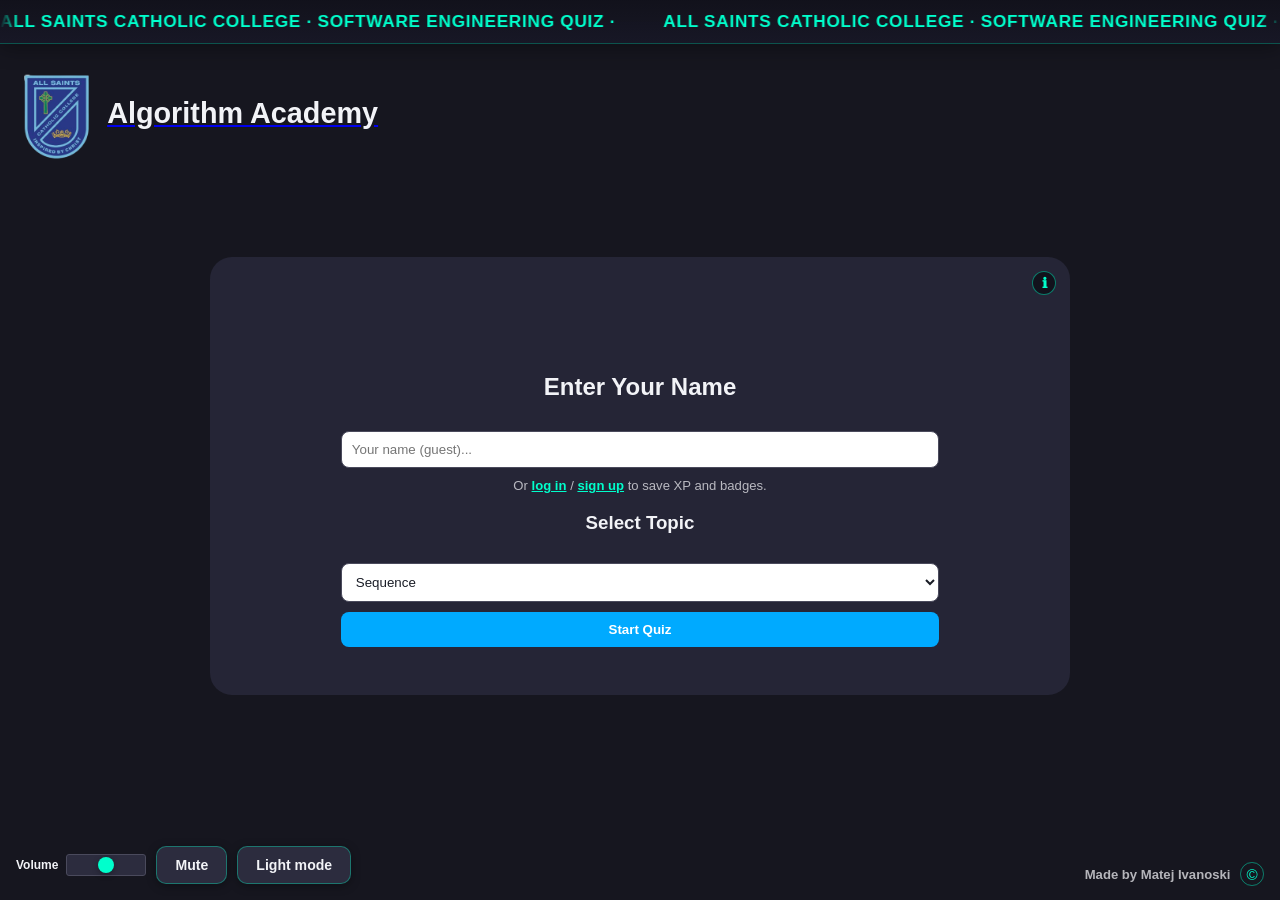
==== commit e60cf437: "29/04 - Final Changes, added another topic in Debugging & Error. Also changed the div and all elemen" ====
--- a/index.html
+++ b/index.html
@@ -97,6 +97,7 @@
       <option value="Data Structures">Data Structures</option>
       <option value="Basic Algorithms">Basic Algorithms</option>
       <option value="Subprograms">Subprograms</option>
+      <option value="Debugging & Errors">Debugging & Errors</option>
     </select>
 
     <button id="startBtn">Start Quiz</button>
--- a/style.css
+++ b/style.css
@@ -390,9 +390,9 @@
   position: relative;
   z-index: 10;
   background: var(--color-surface);
-  padding: 36px 42px;
-  border-radius: 18px;
-  width: min(760px, calc(100vw - 32px));
+  padding: 48px 56px;
+  border-radius: 22px;
+  width: min(860px, calc(100vw - 32px));
   max-width: 100%;
   box-sizing: border-box;
   text-align: center;
@@ -514,9 +514,11 @@
 
 .choice {
   width: 100%;
-  margin: 6px 0;
+  margin: 10px 0;
+  padding: 14px 18px;
   background: var(--color-choice-bg);
   color: var(--color-choice-text);
+  font-size: 1.05rem;
 }
 
 .choice:hover {
@@ -540,7 +542,9 @@
 
 #nextBtn {
   width: 100%;
-  margin-top: 10px;
+  margin-top: 16px;
+  padding: 14px 20px;
+  font-size: 1.1rem;
   background: var(--color-primary-btn);
   color: var(--color-primary-btn-text);
 }
@@ -550,13 +554,13 @@
   align-items: center;
   justify-content: space-between;
   gap: 12px;
-  margin-bottom: 10px;
+  margin-bottom: 14px;
   text-align: left;
 }
 
 .quiz-header h1 {
   margin: 0;
-  font-size: 1.45rem;
+  font-size: 1.7rem;
   flex: 1;
   text-align: left;
   color: var(--color-text);
@@ -565,19 +569,19 @@
 #timer {
   flex-shrink: 0;
   font-weight: bold;
-  font-size: 0.95rem;
-  color: var(--color-accent);
-  padding: 6px 12px;
+  font-size: 1.1rem;
+  color: var(--color-accent);
+  padding: 8px 16px;
   background: var(--color-timer-bg);
-  border-radius: 8px;
+  border-radius: 10px;
 }
 
 /* PROGRESS */
 #progress-bar {
-  height: 10px;
+  height: 14px;
   background: var(--color-progress-track);
-  border-radius: 5px;
-  margin-bottom: 10px;
+  border-radius: 7px;
+  margin-bottom: 14px;
 }
 
 #progress {
@@ -587,11 +591,17 @@
 }
 
 #question {
-  font-size: 1.12rem;
-  line-height: 1.45;
-  margin: 0 0 2rem;
+  font-size: 1.35rem;
+  line-height: 1.5;
+  margin: 0 0 2.5rem;
   padding: 0 0.25rem;
   color: var(--color-text);
+}
+
+#question-meta {
+  font-size: 1.05rem;
+  margin-bottom: 1rem;
+  color: var(--color-text-muted);
 }
 
 /* LEADERBOARD */
